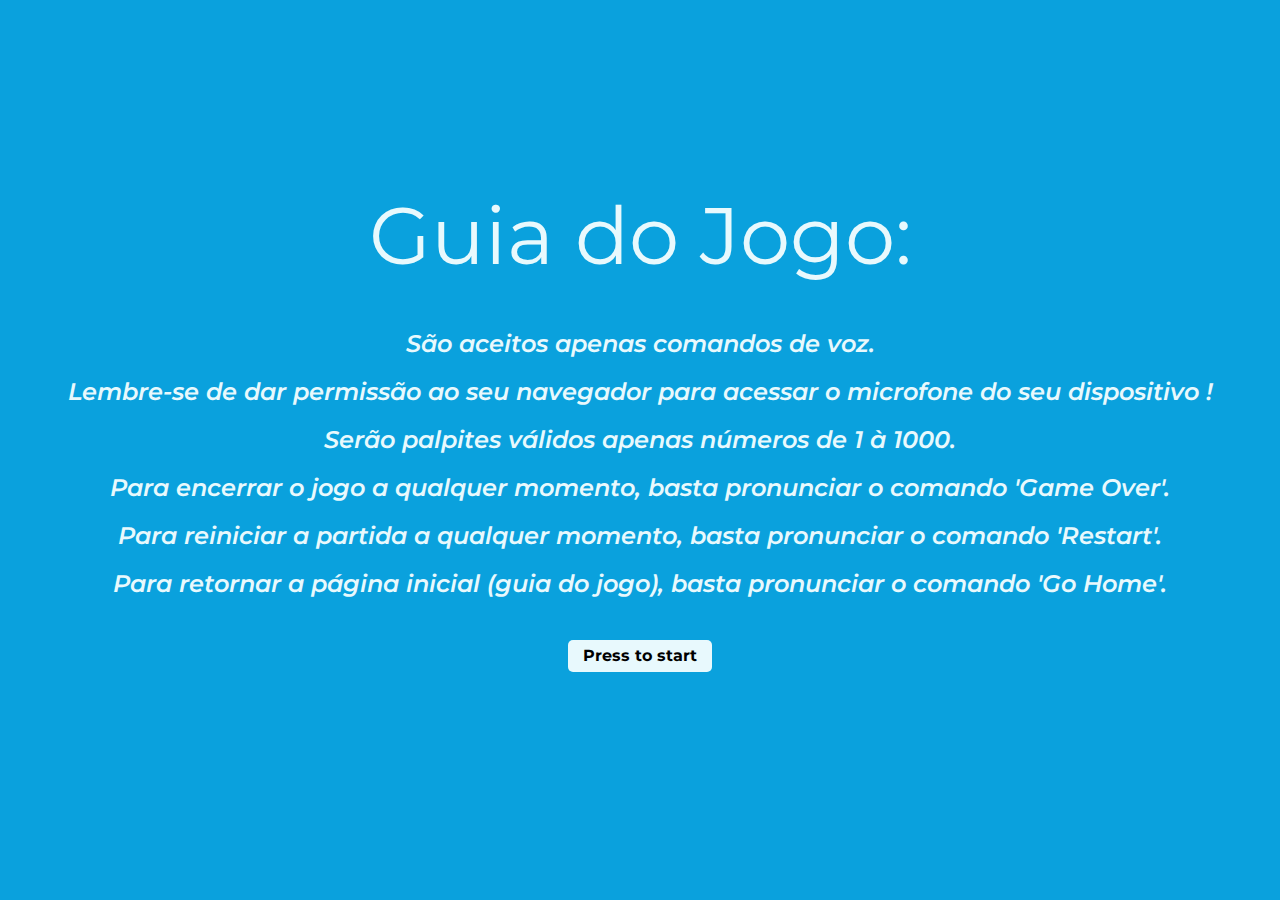
==== guide.html @ 402ccb1e "Criado novos comandos em Javascript e uma pagina de instruções para o app" ====
<!DOCTYPE html>
<html lang="pt-br">
<head>
    <meta charset="UTF-8">
    <meta http-equiv="X-UA-Compatible" content="IE=edge">
    <meta name="viewport" content="width=device-width, initial-scale=1.0">
    <link rel="stylesheet" href="./reset.css">
    <link rel="stylesheet" href="./style.css">
    <title>Número Secreto</title>
</head>

<body>
    <h1>Guia do Jogo:</h1>
    <ul>
        <li>
            São aceitos apenas comandos de voz.<br><br>
        </li>
        <li>
            Lembre-se de dar permissão ao seu navegador para acessar o microfone do seu dispositivo !<br><br>
        </li>        
        <li>
            Serão palpites válidos apenas números de 1 à 1000.<br><br>
        </li>
        <li>
            Para encerrar o jogo a qualquer momento, basta pronunciar o comando 'Game Over'.<br><br>
        </li>
        <li>
            Para reiniciar a partida a qualquer momento, basta pronunciar o comando 'Restart'.<br><br>
        </li>
        <li>
            Para retornar a página inicial (guia do jogo), basta pronunciar o comando 'Go Home'.<br><br>
        </li>        
    </ul>

    <a id="start" class="btn-jogar" href="./index.html">Press to start</a>
    
</body>
</html>
---- style.css ----
@import url('https://fonts.googleapis.com/css2?family=Montserrat:wght@100&display=swap');

:root {
    --font-family: 'Montserrat', sans-serif;
    --bg-color: #0AA1DD;
    --primary-color: #E8F9FD;
}

body {
    background-color: var(--bg-color);
    color: var(--primary-color);
    min-height: 100vh;
    display: flex;
    flex-direction: column;
    align-items: center;
    justify-content: center;
    text-align: center;
    margin: 0;
    font-family: var(--font-family);
}

h1 {
    font-size: 5em;
}

h2 {
    font-size: 4em;
}

h3 {
    font-size: 2em;
    margin-top: 20px;
}

ul {
    margin: 3.5rem 2rem 0 2rem;
    font-weight: 600;
    font-size: x-large;
    font-style: italic;    
}

.mensagem {
    font-size: 1.5em;
    margin-top: 40px;
}

.box {
    border: 2px solid var(--primary-color);
    display: inline-block;
    font-size: 4em;
    padding: 10px;
    margin: 20px;
}

.btn-jogar{
    padding: 8px 15px;
    border: 0;
    background: var(--primary-color);
    border-radius: 5px;
    margin-top: 20px;
    cursor: pointer;
}

#start {
    color: black;
    font-weight: 700;
    margin-bottom: 2rem;
}
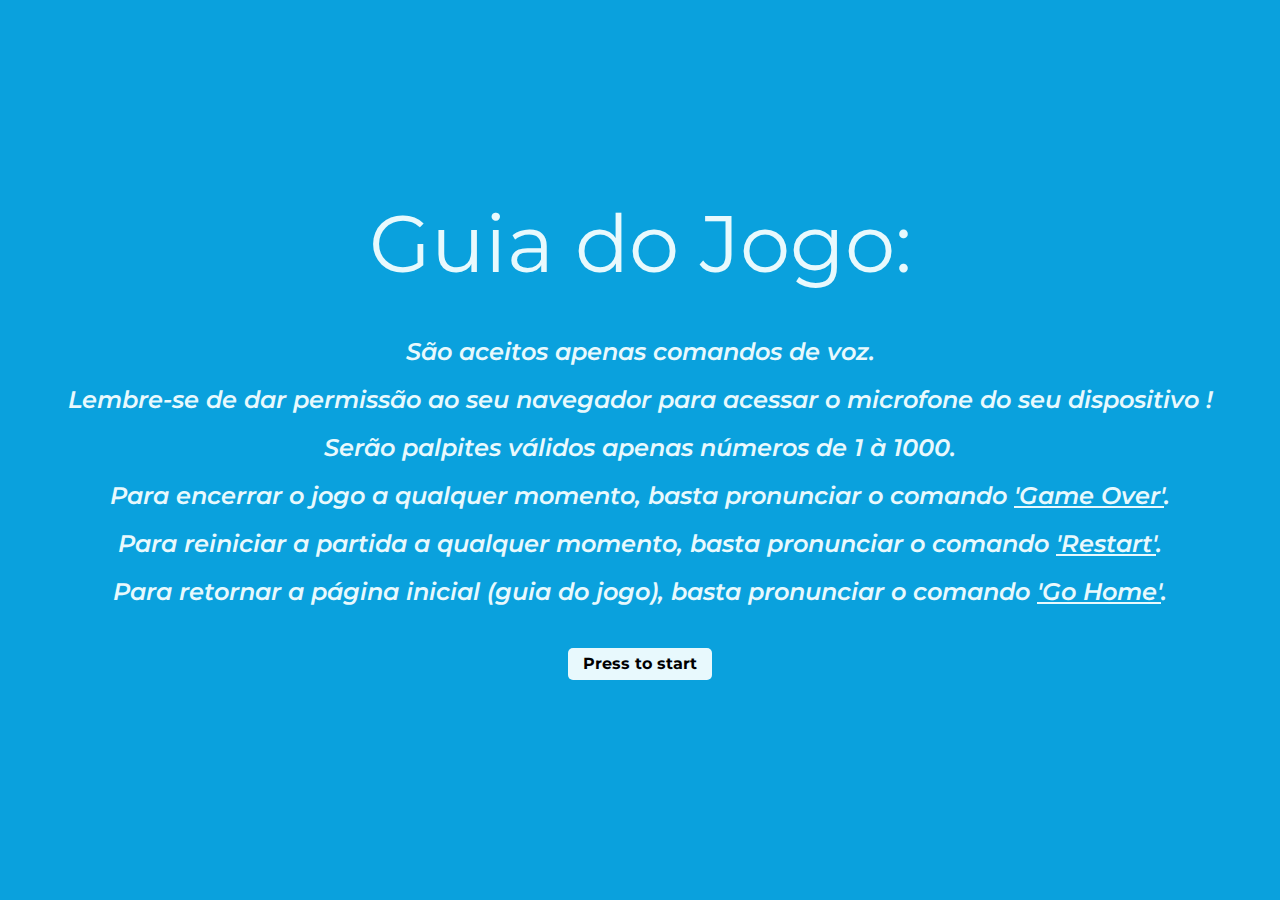
==== commit ebbe1ed8: "Adicionado destaque nas palavras chaves" ====
--- a/guide.html
+++ b/guide.html
@@ -22,13 +22,13 @@
             Serão palpites válidos apenas números de 1 à 1000.<br><br>
         </li>
         <li>
-            Para encerrar o jogo a qualquer momento, basta pronunciar o comando 'Game Over'.<br><br>
+            Para encerrar o jogo a qualquer momento, basta pronunciar o comando <u>'Game Over'</u>.<br><br>
         </li>
         <li>
-            Para reiniciar a partida a qualquer momento, basta pronunciar o comando 'Restart'.<br><br>
+            Para reiniciar a partida a qualquer momento, basta pronunciar o comando <u>'Restart'</u>.<br><br>
         </li>
         <li>
-            Para retornar a página inicial (guia do jogo), basta pronunciar o comando 'Go Home'.<br><br>
+            Para retornar a página inicial (guia do jogo), basta pronunciar o comando <u>'Go Home'</u>.<br><br>
         </li>        
     </ul>
 
--- a/style.css
+++ b/style.css
@@ -21,6 +21,7 @@
 
 h1 {
     font-size: 5em;
+    margin-top: 1rem;
 }
 
 h2 {
